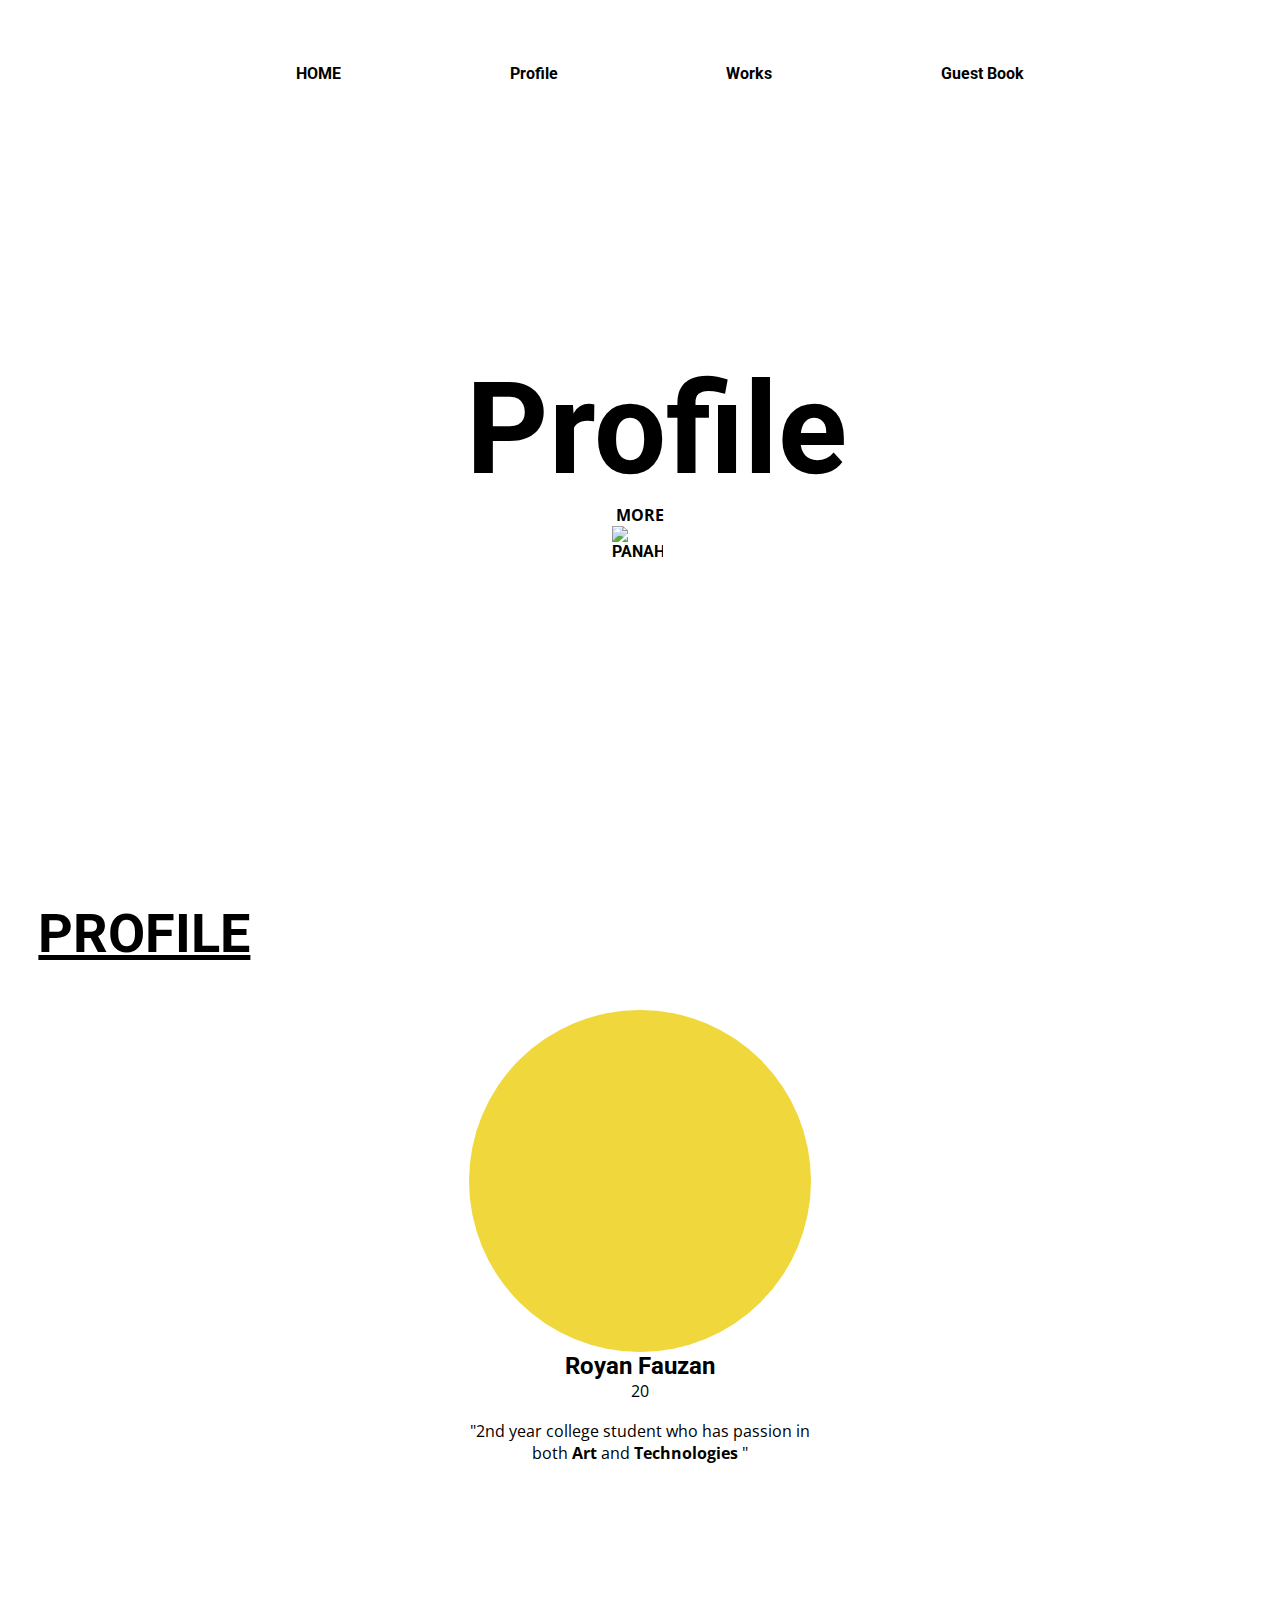
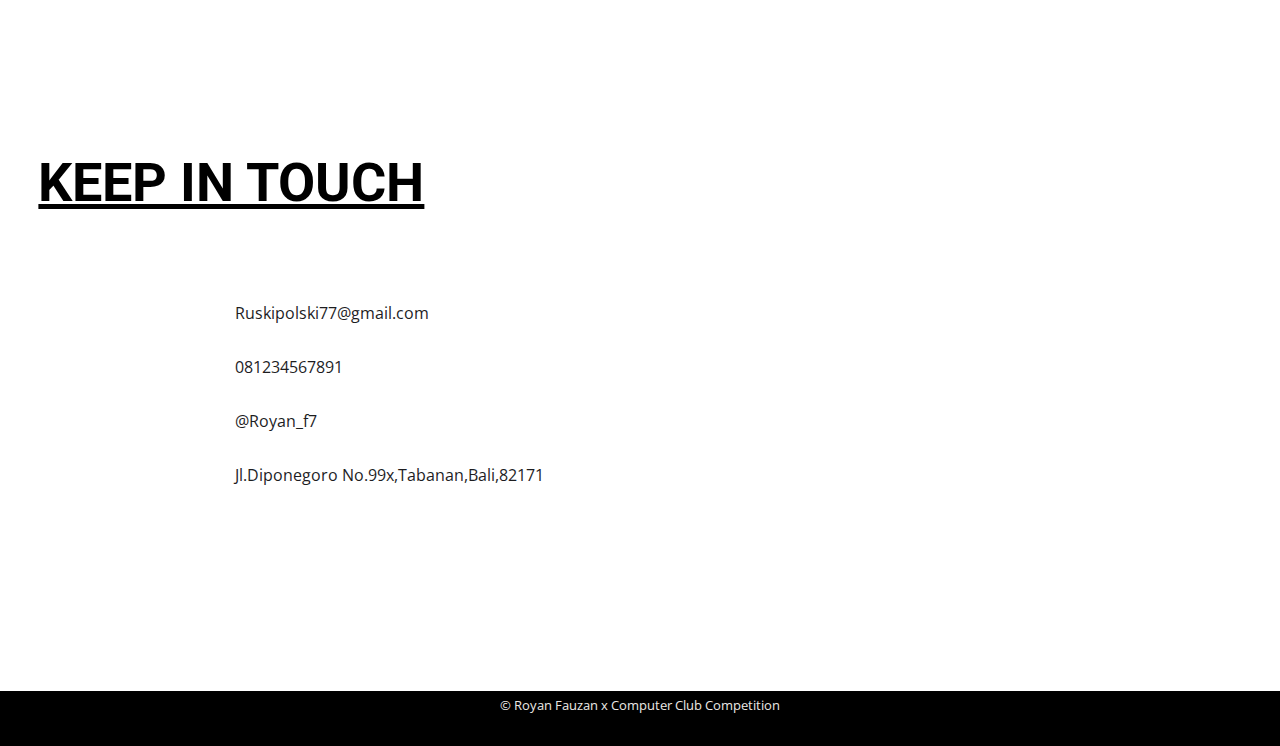
==== profile.html @ be72da80 "glide berhasil" ====
<!DOCTYPE html>
<html lang="en">
<head>
    <meta charset="UTF-8">
    <meta name="viewport" content="width=device-width, initial-scale=1.0">
    <link rel="stylesheet" href="css/style.css">
    <link href="https://fonts.googleapis.com/css2?family=Open+Sans:ital,wght@0,400;0,800;1,300;1,400;1,800&family=Roboto:ital,wght@0,400;0,900;1,900&display=swap" rel="stylesheet">
    <title>Royan Fauzan</title>
    <script src="https://cdnjs.cloudflare.com/ajax/libs/gsap/3.6.0/gsap.min.js"></script>
    <script src="https://cdnjs.cloudflare.com/ajax/libs/gsap/3.5.1/ScrollTrigger.min.js"></script>
</head>
<body>
    <nav class="navbar flex tengah-hor tengah-ver" id="navbar">
        <ul class="nav-items flex tengah-hor tengah-ver">
            <li> <a href="index.html">HOME</a> </li>
            <li> <a href="profile.html">Profile</a></li>
            <li><a href="works.php">Works</a></li>
            <li><a href="#">Guest Book</a></li>
        </ul>
    </nav>
    <div class="blok1-sub">
        <div class="inner-blok50">
            <!-- <div class="wrapper">
                <h1>I</h1>
                <h1>'M</h1>
            </div> -->
            <h1>&nbsp;Profile</h1>
        </div>
        <!-- <div class="inner-blok40">
            <p>Digital Painter &nbsp;</p>
            <p>& &nbsp;</p>
            <p>Web Designer</p>
        </div> -->
        <div class="inner-blok10 flex tengah-hor">
            <a href="#id_profile" class="tombol-next flex">
                <p>&nbsp;MORE&nbsp;</p>
                <img src="image/icon/panah.png" alt="PANAH"> 
            </a>
        </div>
    </div>
    
    <div class="blok2" id="id_profile">
        <div class="judul">
            <h2>PROFILE</h2>
        </div>
        
        <div class="penengah profile-box tengah-vertical">
            
            <div class="profile flex tengah-hor">
                
                <div class="foto flex tengah-hor tengah-ver">
                    <img src="image/portofolio/foto.jpg" alt="">
                </div>
                <div class="tulisan">
                    <h3>Royan Fauzan</h3>
                    <p>20</p>
                    <br>
                    <p >"2nd year college student who has passion in both <b>Art</b> and <b>Technologies</b> "</p>
                </div>
            </div>
        </div>
    </div>
    
    <!-- <div class="blok3 flex tengah-hor">
        <div class="judul2 flex tengah-ver tengah-hor res-hor">
            <h2> MY WORKS </h2>
        </div>
        <div class="pemisah">
            
        </div>
        <div class="porto">
            <div class="bungkus flex tengah-hor tengah-ver">
                <div class="inner-b1">
                    <div class="inner-b80 flex tengah-hor tengah-ver">
                        <img src="image/portofolio/1.jpg" alt="Face">
                    </div>
                    <div class="inner-b20 res-hor2">
                        <img src="image/portofolio/5.jpg" alt="Horor">
                    </div>
                </div>
                <div class="inner-b2 flex ver-spacing">
                    <div class="inner-b30 flex tengah-hor tengah-ver" >
                        <img src="image/portofolio/2.jpg" alt="Web 1">
                        <img src="image/portofolio/3.jpg" alt="Web 2">
                        <img src="image/portofolio/4.jpg" alt="Thug">
                    </div>
                </div>
            </div>
        </div>
    </div> -->
    
    <div class="blok4">
        <div class="judul">
            <h2>
                KEEP IN TOUCH
            </h2>
        </div>
            <div class="bung-kontak flex">
                <div class="kontak">
                    <div class="isi-kontak">
                        <div class="ikon flex tengah-ver tengah-hor">
                            <img src="image/icon/at.svg" alt="">
                        </div>
                        <p>Ruskipolski77@gmail.com</p>
                    </div>
                    <div class="isi-kontak">
                        <div class="ikon flex tengah-ver tengah-hor">
                            <img src="image/icon/whatsapp.svg" alt="">
                        </div>
                        <p>081234567891</p>
                    </div>
                    <div class="isi-kontak">
                        <div class="ikon  flex tengah-ver tengah-hor">
                            <img src="image/icon/instagram.svg" alt="">
                        </div>
                        <p>@Royan_f7</p>
                    </div>
                    <div class="isi-kontak">
                        <div class="ikon flex tengah-ver tengah-hor">
                            <img src="image/icon/envelope.svg" alt="">
                        </div>
                        <p>Jl.Diponegoro No.99x,Tabanan,Bali,82171</p>
                    </div>
                </div>
                <div class="map ">
                    <iframe src="https://www.google.com/maps/embed?pb=!1m18!1m12!1m3!1d3945.6243199111345!2d115.13846011433488!3d-8.535803788858345!2m3!1f0!2f0!3f0!3m2!1i1024!2i768!4f13.1!3m3!1m2!1s0x2dd23a553ccfbf65%3A0xcdda98f877d77ba9!2sJl.%20Tukad%20Yeh%20Nusa%2C%20Banjar%20Anyar%2C%20Kec.%20Kediri%2C%20Kabupaten%20Tabanan%2C%20Bali%2082121!5e0!3m2!1sid!2sid!4v1611989633627!5m2!1sid!2sid" width="300" height="230" margin-top="20" frameborder="0" style="border:0;" allowfullscreen="" aria-hidden="false" tabindex="0"></iframe>
                </div>
                
            </div>
    </div>
    <div class="copyr">
        <p>&copy; Royan Fauzan x Computer Club Competition</p>
    </div>
    <!-- <footer>
        
    </footer> -->

    <script src="./js/main.js"></script>
</body>
</html>
---- css/style.css ----
/* RESETTER START */

/* http://meyerweb.com/eric/tools/css/reset/ 
   v2.0 | 20110126
   License: none (public domain)
*/

/* html, body, div, span, applet, object, iframe,
h1, h2, h3, h4, h5, h6, p, blockquote, pre,
a, abbr, acronym, address, big, cite, code,
del, dfn, em, img, ins, kbd, q, s, samp,
small, strike, strong, sub, sup, tt, var,
b, u, i, center,
dl, dt, dd, ol, ul, li,
fieldset, form, label, legend,
table, caption, tbody, tfoot, thead, tr, th, td,
article, aside, canvas, details, embed, 
figure, figcaption, footer, header, hgroup, 
menu, nav, output, ruby, section, summary,
time, mark, audio, video {
	margin: 0;
	padding: 0;
	border: 0;
	font-size: 100%;
	font: inherit;
	vertical-align: baseline;
} */
/* HTML5 display-role reset for older browsers */
/* article, aside, details, figcaption, figure, 
footer, header, hgroup, menu, nav, section {
	display: block;
}
body {
	line-height: 1;
}
ol, ul {
	list-style: none;
}
blockquote, q {
	quotes: none;
}
blockquote:before, blockquote:after,
q:before, q:after {
	content: '';
	content: none;
}
table {
	border-collapse: collapse;
	border-spacing: 0;
} */

/* RESETTER END */

body{
    margin: 0;
    padding: 0;
    overflow-x: hidden;
    display: flex;
    flex-direction: column;
}


/* TEXT RELATED */

h1{
    font-family: 'Roboto', sans-serif;
    font-size: 10vw;
    font-weight: bolder;
    margin: 0;
    padding: 0;
}

h2{
    font-family: 'Roboto', sans-serif;
    font-weight: bolder;
    margin: 0;
    padding: 0;
}

h3{
    font-family: 'Roboto', sans-serif;
    font-weight: bolder;
    margin: 0;
    padding: 0;
}

p{
    font-family: 'Open Sans', sans-serif;
    margin: 0;
    padding: 0;
}


/* flex famili */
.flex{
    display: flex;
    flex-wrap: wrap;
}

.tengah-ver{
    align-items: center;
}

.tengah-hor{
    justify-content: center;
}

.ver-spacing{
    flex-direction: column;
    justify-content: space-evenly;
}

/* NAVBAR */


.navbar{
    width: 100%;
    height: 16vh;
    left: 0;
    top: 0;
    position: sticky;
    background-color: white;
    /* box-shadow: 0px 5px 10px rgba(0, 0, 0, 0.103); */
    transition: 0.8s;
    z-index: 999;
}

.nav-items{
    width: 70%;
    height: 80%;
    /* background-color: royalblue; */
    justify-content: space-around;
}

.nav-items li{
    list-style: none;
}

.nav-items li a{
    text-decoration: none;
    color: black;
    font-family: 'Roboto', sans-serif;
    font-weight: bold;
}

.nav-items li a:hover{
    text-decoration: underline;
    color: black;
}

.nav-items li a:visited{
    text-decoration: none;
    color: black;
}

/* BLOK */

.blok1{
    width: 100vw;
    height: 100vh;
    background-image: url(../image/background/background.png);
    background-position: center;
    background-repeat: no-repeat;
    background-size: contain;
}

.blok1-sub{
    width: 100vw;
    height: 80vh;
    background-image: url(../image/background/background.png);
    background-position: bottom -20% right;
    background-repeat: no-repeat;
    background-size: contain;
}

.blok2{
    width: 100vw;
    height: 90vh;
    padding-top: 3%;
    
}

.blok3{
    width: 100vw;
    height: 80vh;
    background-color: #f0d73c;
    margin-bottom: 5vh;
}

.blok4{
    width: 100vw;
    height: 60vh;
    padding-top: 3%;
    background-image: url(../image/background/Bg2.png);
    background-position: bottom;
    background-repeat: no-repeat;
}

footer{
    width: 100vw;
    height: auto;
    background-color: rgb(24, 24, 24);
    color: whitesmoke;
    text-align: center;
}

footer p{
    padding: 5px;
    font-size: 0.8em;
}

.inner-blok50{
    width: 100vw;
    height: 50%;
    display: flex;
    align-items: flex-end;
    justify-content: center;
}

.wrapper{
    display: flex;
    align-items: flex-end;
}

.wrapper h1{
    font-size: 10vw;
    color: rgb(255, 255, 255);
    -webkit-text-stroke-width: 1.5px;
    -webkit-text-stroke-color: rgb(88, 88, 88);
}

.wrapper h1:nth-child(2){
    font-size: 8vw;
}

.inner-blok40{
    width: 100vw;
    height: 40%;
    display: flex;
    justify-content: center;
}

.inner-blok40 p{
    padding-top: 2%;
}

.inner-blok10{
    width: 100vw;
    height: 10%;
}

.pemisah{
    height: auto;
    width: auto;
}

/* TOMBOL NEXT */

.tombol-next{
    font-family: 'Roboto';
    font-weight: bolder;
    flex-direction: column;
}



a:link{
    text-decoration: none;
    color: black;
}

a:visited{
    text-decoration: none;
    color: black;
}

.tombol-next img{
    width: 51px;
}

.tombol-next p{
    margin: 0;
    padding: 0;
}

.tombol-next p:hover{
    background-color: rgb(56, 54, 54);
    color: whitesmoke;
    margin: 0;
    padding: 0;
}

/* PROFILE */

.penengah{
    display: flex;
    flex-wrap: wrap;
    width: 100vw;
    height: auto;
    justify-content: center;
}

.judul{
    height: 10%;
    width: 90%;
    /* text-align: right; */
    margin-bottom: 3vh;
    margin-left: 3vw;
}



.judul h2{
    font-size: 3.4em;
    text-decoration: underline;
    padding-right: 9vw;
}

#luar-tentang{
    /* background-color: black; */
    width: 100%;
}

#jud-tentang{
    text-align: center;
    text-decoration: none;
    padding-right: 0;
}

.tentang{
    width: 90vw;
    height: auto;
}



.kotak-tulisan{
    width: 60vw;
    align-content: center;
}

.kotak-tulisan  p{
    max-width: 100%;
    margin: 0;
    text-align: center;
}

.profile{
    width: 40vh;
    height: auto;
}

.foto{
    width: 38vh;
    height: 38vh;
    border-radius: 100%;
    background-color: #f0d73c;
}

.foto img{
    max-width: 98%;
    border-radius: inherit;
}

.tulisan{
    width: 100%;
    text-align: center;
}



.tulisan h3{
    font-size: 1.5em;
}

/* PORTOFOLIO */

.judul2{
    width: 30%;
    color: whitesmoke;
    
}

.judul2 h2{
    font-size: 3.4em;
    text-decoration: underline;
    text-decoration-color: whitesmoke;
}

.porto{
    width: 68%;
    height: 60%;
}

.bungkus{
    height: 100%;
    width: auto;
}

.inner-b1{
    height: 60vh;
    width: 60vh;
}

.inner-b1 img{
    max-width: 25vh;
    margin-left: 2vw;
    border-radius: 5%;
}


.inner-b80{
    height: 70%;
}

.inner-b80 img{
    max-width: 90%;
    
}

.inner-b2{
    width: 30vh;
    height: 60vh;
}

.inner-b30{
    height: 100%;
}

.inner-b30 img{
    max-width: 80%;
    margin-left: 2vw;
    border-radius: 5%;
}




/* KONTAK */

.bung-kontak{
    width: auto;
    height: 40vh;
    justify-content: space-around;
    padding-right: 3vw;
    overflow: hidden;
}

.kontak{
    height: auto;
    width: 40vw;
    
    overflow: hidden;
    padding-top: 6vh;
}

.isi-kontak{
    display: flex;
    height: 6vh;
    width: 100%;
    
    overflow: hidden;
    text-align: left;
    align-items: center;
}


.isi-kontak p{
    text-align: left;
    padding-left: 2vw;
    padding-right: 2vw;
    color: #1d1d1f;
}

.ikon{
    height: 100%;
    width: 20%;
}

.ikon img{
    max-width: 30px;
    max-height: 30px;
}

.map{
    margin-top: 20px;
    min-height: 300px;
}

.copyr{
    height: 5vh;
    background-color: black;
    text-align: center;
    color: rgb(235, 232, 229);
    padding: 5px;
    font-size: 0.8em;
}

.testismon{
    height: 60vh;
}

.glide__bullets{
    position: static;
}



@media (max-width: 1078px){


    .tengah-vertical{
        display: flex;
        flex-direction: column;
        justify-content: center;
        align-items: center;
    }

    h1{
        font-size: 8em;
    }

    .wrapper h1{
        font-size: 8em;
    }

    .wrapper h1:nth-child(2){
        font-size: 6.73em;
    }

    .pemisah{
        width: 100%;
    }

    .judul2{
        width: 100%;
        padding-left: 5%;
        margin-top: 3%;
    }

    .res-hor{
        justify-content: left;
    }

    .blok3{
        height: auto;
        padding-bottom: 3vh;
    }

    .kontak{
        width: 50vw;
    }
    .blok4{
        height: auto;
        }

    .bung-kontak{
        overflow: visible;
        height: auto;
    }

    .blok1-sub{
        background-position: bottom;
    }

}


@media (max-width: 950px){

    .tengah-vertical{
        display: flex;
        flex-direction: column;
        justify-content: center;
        align-items: center;
    }

    .blok4{
        height: auto;
        }
    
        .bung-kontak{
            overflow: visible;
            height: auto;
        }

        .blok1-sub{
            background-position: bottom;
        }

}

@media (max-width: 855px){
    
    h1{
        font-size: 6.9em;
    }

    .wrapper h1{
        font-size: 6.9em;
    }

    .wrapper h1:nth-child(2){
        font-size: 5.5em;
    }
    .judul{
        margin-bottom: 3%;
    }

    .judul2{
        margin-bottom: 3%;
    }

    .judul h2{
        font-size: 2.8em;
        right: 5%;
    }
    .judul2 h2{
        font-size: 2.8em;
        right: 5%;
    }

    .blok3{
        height: auto;
        padding-bottom: 3vh;
    }
    .blok4{
    height: auto;
    }
    .kontak{
        width: 60vw;
    }

    .bungkus{
        padding-top: 3%;
    }

    .inner-b1{
        height: auto;
    }
    
    .inner-b1 img{
        max-width: 60vh;
    }
    
    
    .inner-b80{
        height: 70%;
    }
    
    .inner-b80 img{
        max-width: 90%;
        
    }
    
    .inner-b2{
        width: 60vh;
        height: auto;
    }
    
    .inner-b20 img{
        max-width: 90%;
        max-height: 90%;
        margin-top: 4%;
    }

    .inner-b30{
        width: 60vh;
        height: auto;
    }

    .inner-b30 img{
        max-width: 90%;
        margin-top: 4%;
    }

    .res-hor2{
        display: flex;
        justify-content: center;
    }

    .bung-kontak{
        overflow: visible;
        height: auto;
    }
    
    .kontak{

        padding-top: 3vh;
    }

    .nav-items{
        width: 80%;
        padding-inline-start: 0;
    }

    .blok1-sub{
        background-position: bottom;
    }
}

@media screen and (max-width: 650px){
    .judul{
        margin-bottom: 8%;
    }

    .judul h2{
        font-size: 2.2em;
        right: 8%;
    }

    .tombol-next{
        right: 45%;
    }

    .kontak{
        width: 80vw;
    }

    .inner-b80 img{
        max-width: 250px;
    }
    .inner-b20 img{
        max-width: 250px;
        max-height: 30vh;
    }

    .inner-b30 img{
        max-width: 250px;
    }
    .blok4{
        height: auto;
    }

    .bung-kontak{
        overflow: visible;
        height: auto;
    }

    .kontak{

        padding-top: 3vh;
    }

    .nav-items{
        width: 85%;
        padding-inline-start: 0;
    }

    .blok1-sub{
        background-position: bottom;
    }
}

@media screen and (max-width: 415px){
    h1{
        font-size: 5em;
    }

    .wrapper h1{
        font-size: 5em;
    }

    .wrapper h1:nth-child(2){
        font-size: 3.7em;
    }

    .kontak{
        width: 95vw;
    }
    .blok4{
        height: auto;
    }

    .bung-kontak{
        overflow: visible;
        height: auto;
    }

    .kontak{

        padding-top: 3vh;
    }

    .nav-items{
        width: 90%;
        padding-inline-start: 0;
    }

    .blok1-sub{
        background-position: bottom;
    }
}
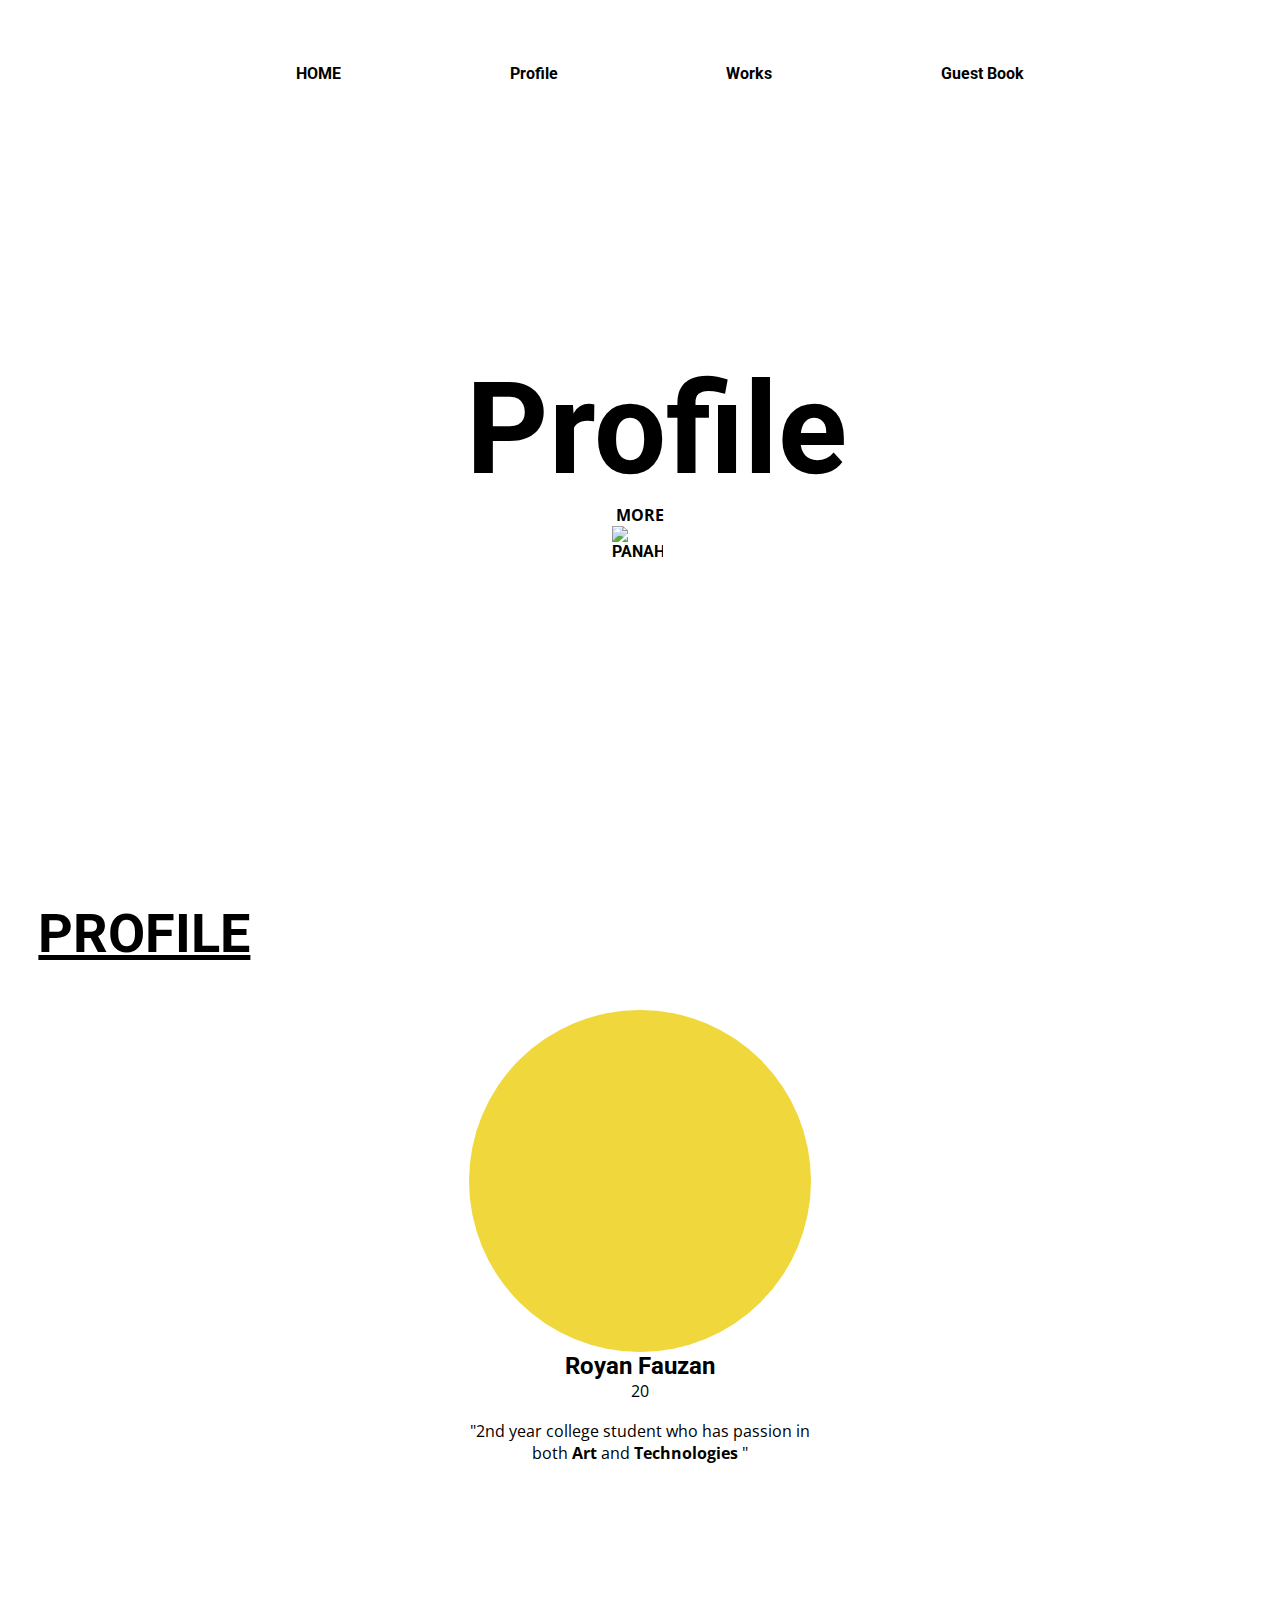
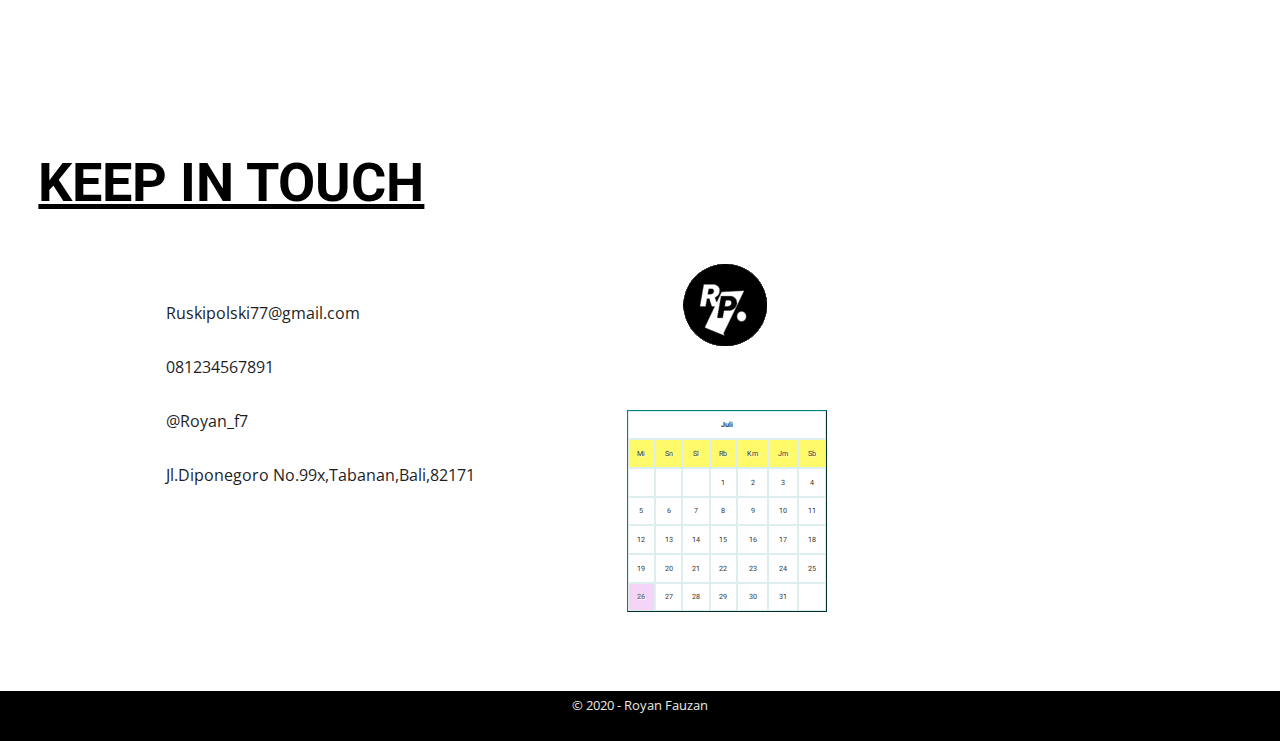
==== commit 33957a38: "tambah logo & kalender" ====
--- a/profile.html
+++ b/profile.html
@@ -15,7 +15,7 @@
             <li> <a href="index.html">HOME</a> </li>
             <li> <a href="profile.html">Profile</a></li>
             <li><a href="works.php">Works</a></li>
-            <li><a href="#">Guest Book</a></li>
+            <li><a href="listtamu.php">Guest Book</a></li>
         </ul>
     </nav>
     <div class="blok1-sub">
@@ -122,6 +122,10 @@
                         <p>Jl.Diponegoro No.99x,Tabanan,Bali,82171</p>
                     </div>
                 </div>
+                <div class="special-item flex tengah-ver tengah-hor">
+                    <img src="./image/icon/logo100.gif" alt="">
+                        <script src="./js/kalender.js"></script>   
+                </div>
                 <div class="map ">
                     <iframe src="https://www.google.com/maps/embed?pb=!1m18!1m12!1m3!1d3945.6243199111345!2d115.13846011433488!3d-8.535803788858345!2m3!1f0!2f0!3f0!3m2!1i1024!2i768!4f13.1!3m3!1m2!1s0x2dd23a553ccfbf65%3A0xcdda98f877d77ba9!2sJl.%20Tukad%20Yeh%20Nusa%2C%20Banjar%20Anyar%2C%20Kec.%20Kediri%2C%20Kabupaten%20Tabanan%2C%20Bali%2082121!5e0!3m2!1sid!2sid!4v1611989633627!5m2!1sid!2sid" width="300" height="230" margin-top="20" frameborder="0" style="border:0;" allowfullscreen="" aria-hidden="false" tabindex="0"></iframe>
                 </div>
@@ -129,7 +133,7 @@
             </div>
     </div>
     <div class="copyr">
-        <p>&copy; Royan Fauzan x Computer Club Competition</p>
+        <p>&copy; 2020 - Royan Fauzan</p>
     </div>
     <!-- <footer>
         
--- a/css/style.css
+++ b/css/style.css
@@ -51,743 +51,963 @@
 
 /* RESETTER END */
 
-body{
-    margin: 0;
-    padding: 0;
-    overflow-x: hidden;
+html {
+  scroll-behavior: smooth;
+}
+
+body {
+  margin: 0;
+  padding: 0;
+  overflow-x: hidden;
+  display: flex;
+  flex-direction: column;
+}
+
+/* TEXT RELATED */
+
+h1 {
+  font-family: "Roboto", sans-serif;
+  font-size: 10vw;
+  font-weight: bolder;
+  margin: 0;
+  padding: 0;
+}
+
+h2 {
+  font-family: "Roboto", sans-serif;
+  font-weight: bolder;
+  margin: 0;
+  padding: 0;
+}
+
+h3 {
+  font-family: "Roboto", sans-serif;
+  font-weight: bolder;
+  margin: 0;
+  padding: 0;
+}
+
+p {
+  font-family: "Open Sans", sans-serif;
+  margin: 0;
+  padding: 0;
+}
+
+/* flex famili */
+.flex {
+  display: flex;
+  flex-wrap: wrap;
+}
+
+.tengah-ver {
+  align-items: center;
+}
+
+.tengah-hor {
+  justify-content: center;
+}
+
+.ver-spacing {
+  flex-direction: column;
+  justify-content: space-evenly;
+}
+
+/* NAVBAR */
+
+.navbar {
+  width: 100vw;
+  height: 16vh;
+  left: 0;
+  top: 0;
+  position: sticky;
+  background-color: white;
+  /* box-shadow: 0px 5px 10px rgba(0, 0, 0, 0.103); */
+  transition: 0.8s;
+  z-index: 999;
+}
+
+.nav-items {
+  width: 70%;
+  height: 80%;
+  /* background-color: royalblue; */
+  justify-content: space-around;
+}
+
+.nav-items li {
+  list-style: none;
+}
+
+.nav-items li a {
+  text-decoration: none;
+  color: black;
+  font-family: "Roboto", sans-serif;
+  font-weight: bold;
+}
+
+.nav-items li a:hover {
+  text-decoration: underline;
+  color: black;
+}
+
+.nav-items li a:visited {
+  text-decoration: none;
+  color: black;
+}
+
+/* BLOK */
+
+.blok1 {
+  width: 100vw;
+  height: 100vh;
+  background-image: url(../image/background/background.png);
+  background-position: center;
+  background-repeat: no-repeat;
+  background-size: contain;
+}
+
+.blok1-sub {
+  width: 100vw;
+  height: 80vh;
+  background-image: url(../image/background/background.png);
+  background-position: bottom -17% right;
+  background-repeat: no-repeat;
+  background-size: contain;
+}
+
+.blok2 {
+  width: 100vw;
+  height: 90vh;
+  padding-top: 3%;
+}
+
+#luar-tabel {
+  height: auto;
+  min-height: 70vh;
+  padding-bottom: 10vh;
+}
+
+.blok3 {
+  width: 100vw;
+  height: 93vh;
+  background-color: #f0d73c;
+}
+
+.blok4 {
+  width: 100vw;
+  height: 60vh;
+  padding-top: 3%;
+  background-image: url(../image/background/Bg2.png);
+  background-position: bottom;
+  background-repeat: no-repeat;
+}
+
+footer {
+  width: 100vw;
+  height: auto;
+  background-color: rgb(24, 24, 24);
+  color: whitesmoke;
+  text-align: center;
+}
+
+footer p {
+  padding: 5px;
+  font-size: 0.8em;
+}
+
+.blok-testi {
+  width: 100vw;
+  height: 50vh;
+  background-color: rgb(56, 54, 54);
+  color: whitesmoke;
+}
+
+.blok-testi h2 {
+  margin-top: 2vh;
+  margin-bottom: 1vh;
+}
+
+.inner-blok50 {
+  width: 100vw;
+  height: 50%;
+  display: flex;
+  align-items: flex-end;
+  justify-content: center;
+}
+
+.wrapper {
+  display: flex;
+  align-items: flex-end;
+}
+
+.wrapper h1 {
+  font-size: 10vw;
+  color: rgb(255, 255, 255);
+  -webkit-text-stroke-width: 1.5px;
+  -webkit-text-stroke-color: rgb(88, 88, 88);
+}
+
+.wrapper h1:nth-child(2) {
+  font-size: 8vw;
+}
+
+.inner-blok40 {
+  width: 100vw;
+  height: 40%;
+  display: flex;
+  justify-content: center;
+}
+
+.inner-blok40 p {
+  padding-top: 2%;
+}
+
+.inner-blok10 {
+  width: 100vw;
+  height: 10%;
+}
+
+.pemisah {
+  height: auto;
+  width: auto;
+}
+
+/* TOMBOL NEXT */
+
+.tombol-next {
+  font-family: "Roboto";
+  font-weight: bolder;
+  flex-direction: column;
+}
+
+a:link {
+  text-decoration: none;
+  color: black;
+}
+
+a:visited {
+  text-decoration: none;
+  color: black;
+}
+
+.tombol-next img {
+  width: 51px;
+}
+
+.tombol-next p {
+  margin: 0;
+  padding: 0;
+}
+
+.tombol-next p:hover {
+  background-color: rgb(56, 54, 54);
+  color: whitesmoke;
+  margin: 0;
+  padding: 0;
+}
+
+/* PROFILE */
+
+.penengah {
+  display: flex;
+  flex-wrap: wrap;
+  width: 100vw;
+  height: auto;
+  justify-content: center;
+}
+
+.judul {
+  height: 10%;
+  width: 90%;
+  /* text-align: right; */
+  margin-bottom: 3vh;
+  margin-left: 3vw;
+}
+
+.judul h2 {
+  font-size: 3.4em;
+  text-decoration: underline;
+  padding-right: 9vw;
+}
+
+#luar-tentang {
+  /* background-color: black; */
+  width: 100%;
+}
+
+#jud-tentang {
+  text-align: center;
+  text-decoration: none;
+  padding-right: 0;
+}
+
+.jud-testi h2 {
+  width: 100vw;
+  font-size: 3.4em;
+  text-decoration: underline;
+  padding: 0;
+  text-align: center;
+}
+
+.tentang {
+  width: 90vw;
+  height: auto;
+}
+
+.kotak-tulisan {
+  width: 60vw;
+  align-content: center;
+}
+
+.kotak-tulisan p {
+  max-width: 100%;
+  margin: 0;
+  text-align: center;
+}
+
+.kotak-tulisan a {
+  border-radius: 4px;
+  background-color: salmon;
+  color: #fff;
+  padding: 3px;
+  text-decoration: none;
+  font-size: 0.8em;
+}
+
+.kotak-tulisan a:hover {
+  background-color: rgb(114, 250, 205);
+  color: rgb(104, 104, 104);
+}
+
+.kotak-inputan {
+  width: 60vw;
+  align-content: center;
+}
+
+.profile {
+  width: 40vh;
+  height: auto;
+}
+
+.foto {
+  width: 38vh;
+  height: 38vh;
+  border-radius: 100%;
+  background-color: #f0d73c;
+}
+
+.foto img {
+  max-width: 98%;
+  border-radius: inherit;
+}
+
+.tulisan {
+  width: 100%;
+  text-align: center;
+}
+
+.tulisan h3 {
+  font-size: 1.5em;
+}
+
+/* PORTOFOLIO */
+
+.judul2 {
+  width: 30%;
+  color: whitesmoke;
+}
+
+.judul2 h2 {
+  font-size: 3.4em;
+  text-decoration: underline;
+  text-decoration-color: whitesmoke;
+}
+
+.porto {
+  width: 68%;
+  height: 60%;
+}
+
+.bungkus {
+  height: 100%;
+  width: auto;
+}
+
+.inner-b1 {
+  height: 60vh;
+  width: 60vh;
+}
+
+.inner-b1 img {
+  max-width: 25vh;
+  margin-left: 2vw;
+  border-radius: 5%;
+}
+
+.inner-b80 {
+  height: 70%;
+}
+
+.inner-b80 img {
+  max-width: 90%;
+}
+
+.inner-b2 {
+  width: 30vh;
+  height: 60vh;
+}
+
+.inner-b30 {
+  height: 100%;
+}
+
+.inner-b30 img {
+  max-width: 80%;
+  margin-left: 2vw;
+  border-radius: 5%;
+}
+
+/* KONTAK */
+
+.bung-kontak {
+  width: auto;
+  height: 45vh;
+  justify-content: space-around;
+  padding-right: 3vw;
+  overflow: hidden;
+}
+
+.kontak {
+  height: auto;
+  width: 40vw;
+
+  overflow: hidden;
+  padding-top: 6vh;
+}
+
+.isi-kontak {
+  display: flex;
+  height: 6vh;
+  width: 100%;
+
+  overflow: hidden;
+  text-align: left;
+  align-items: center;
+}
+
+.isi-kontak p {
+  text-align: left;
+  padding-left: 2vw;
+  padding-right: 2vw;
+  color: #1d1d1f;
+}
+
+.ikon {
+  height: 100%;
+  width: 20%;
+}
+
+.ikon img {
+  max-width: 30px;
+  max-height: 30px;
+}
+
+.map {
+  margin-top: 20px;
+  min-height: 300px;
+}
+
+.copyr {
+  width: 100vw;
+  height: 5vh;
+  background-color: black;
+  text-align: center;
+  color: rgb(235, 232, 229);
+  padding: 0;
+  padding-top: 5px;
+  font-size: 0.8em;
+  overflow: hidden;
+}
+
+.bung-testi {
+  height: 30vh;
+  width: 80%;
+}
+
+.testismon {
+  height: 90%;
+}
+
+.glide__bullets {
+  position: relative;
+  left: 3%;
+  bottom: 0;
+}
+
+.glide__arrows {
+  position: relative;
+  margin-top: 3vh;
+}
+
+.gambar {
+  width: 100%;
+  height: 100%;
+}
+
+.gambar img {
+  width: 100%;
+  border-radius: 3%;
+}
+
+/* TABEL DATA */
+
+.kotak-tulisan table {
+  border: solid 1px #ddeeee;
+  border-collapse: collapse;
+  border-spacing: 0;
+  width: 90%;
+  margin: 10px auto 3px auto;
+  font-family: "Open Sans", sans-serif;
+}
+table thead th {
+  background-color: #f5d5f7;
+  border: solid 1px #dcc6dd;
+  color: #817e80;
+  padding: 3px;
+  text-align: center;
+  text-shadow: 1px 1px 1px rgb(247, 235, 242);
+  text-decoration: none;
+}
+table tbody td {
+  border: solid 1px #ddeeee;
+  color: #333;
+  padding: 5px;
+  text-shadow: 1px 1px 1px #fff;
+}
+table a {
+  background-color: salmon;
+  color: #fff;
+  padding: 3px;
+  text-decoration: none;
+  font-size: 0.8em;
+}
+
+/* TESTIMONI */
+
+form {
+  font-family: "roboto", sans-serif;
+}
+
+label {
+  margin-top: 10px;
+  padding-inline-start: 3vw;
+  float: left;
+  text-align: left;
+  width: 100%;
+  font-weight: bold;
+  color: rgb(89, 95, 95);
+}
+input {
+  padding: 6px;
+  width: 90%;
+  box-sizing: border-box;
+  background: #ffffff;
+  border: 1px solid rgb(244, 251, 252);
+  outline-color: salmon;
+  border-radius: 15px;
+}
+
+#input-testi {
+  height: 8vh;
+}
+
+.base {
+  width: 80%;
+  height: auto;
+  padding: 20px;
+  margin-left: auto;
+  margin-right: auto;
+  background: #f7dcee;
+  border-radius: 15px;
+}
+
+.btn-simpan {
+  font-family: "roboto", sans-serif;
+  background-color: salmon;
+  color: #fff;
+  padding: 10px;
+  text-decoration: none;
+  font-size: 12px;
+  border: 0px;
+  margin-top: 20px;
+  min-width: 10vw;
+  border-radius: 15px;
+}
+
+.btn-simpan:hover {
+  background-color: rgb(114, 250, 205);
+  color: rgb(104, 104, 104);
+}
+
+/* SPECIAL Item */
+.special-item {
+  flex-wrap: wrap;
+  align-items: center;
+  width: 200px;
+  height: 100%;
+  /* background-color: teal; */
+  margin: 0;
+  padding: 0;
+}
+
+#jjj {
+  background-color: white;
+  position: relative;
+  font-size: 0.45em;
+  left: 0;
+  bottom: -1px;
+  width: 100%;
+  height: 50%;
+  border-color: teal;
+  font-family: "roboto", sans-serif;
+}
+
+.isi-special {
+  height: 300px;
+  width: 200px;
+}
+
+.isi-special img {
+  max-width: 100px;
+  max-height: 100px;
+}
+
+.isi-special table {
+  border: solid 1px #ddeeee;
+  border-collapse: collapse;
+  border-spacing: 0;
+  max-width: 150px;
+  margin: 10px auto 10px auto;
+  font-family: "Open Sans", sans-serif;
+  font-size: 0.5em;
+}
+
+@media (max-width: 1078px) {
+  .tengah-vertical {
     display: flex;
     flex-direction: column;
-}
-
-
-/* TEXT RELATED */
-
-h1{
-    font-family: 'Roboto', sans-serif;
-    font-size: 10vw;
-    font-weight: bolder;
-    margin: 0;
-    padding: 0;
-}
-
-h2{
-    font-family: 'Roboto', sans-serif;
-    font-weight: bolder;
-    margin: 0;
-    padding: 0;
-}
-
-h3{
-    font-family: 'Roboto', sans-serif;
-    font-weight: bolder;
-    margin: 0;
-    padding: 0;
-}
-
-p{
-    font-family: 'Open Sans', sans-serif;
-    margin: 0;
-    padding: 0;
-}
-
-
-/* flex famili */
-.flex{
+    justify-content: center;
+    align-items: center;
+  }
+
+  h1 {
+    font-size: 8em;
+  }
+
+  .wrapper h1 {
+    font-size: 8em;
+  }
+
+  .wrapper h1:nth-child(2) {
+    font-size: 6.73em;
+  }
+
+  .pemisah {
+    width: 100%;
+  }
+
+  .judul2 {
+    width: 100%;
+    padding-left: 5%;
+    margin-top: 3%;
+  }
+
+  .res-hor {
+    justify-content: left;
+  }
+
+  .blok3 {
+    min-height: 50vh;
+    padding-bottom: 3vh;
+  }
+
+  .kontak {
+    width: 50vw;
+  }
+  .blok4 {
+    height: auto;
+  }
+
+  .bung-kontak {
+    overflow: visible;
+    height: auto;
+  }
+
+  .blok1-sub {
+    background-position: bottom;
+  }
+}
+
+@media (max-width: 950px) {
+  .tengah-vertical {
     display: flex;
-    flex-wrap: wrap;
-}
-
-.tengah-ver{
+    flex-direction: column;
+    justify-content: center;
     align-items: center;
-}
-
-.tengah-hor{
-    justify-content: center;
-}
-
-.ver-spacing{
-    flex-direction: column;
-    justify-content: space-evenly;
-}
-
-/* NAVBAR */
-
-
-.navbar{
-    width: 100%;
-    height: 16vh;
-    left: 0;
-    top: 0;
-    position: sticky;
-    background-color: white;
-    /* box-shadow: 0px 5px 10px rgba(0, 0, 0, 0.103); */
-    transition: 0.8s;
-    z-index: 999;
-}
-
-.nav-items{
-    width: 70%;
-    height: 80%;
-    /* background-color: royalblue; */
-    justify-content: space-around;
-}
-
-.nav-items li{
-    list-style: none;
-}
-
-.nav-items li a{
-    text-decoration: none;
-    color: black;
-    font-family: 'Roboto', sans-serif;
-    font-weight: bold;
-}
-
-.nav-items li a:hover{
-    text-decoration: underline;
-    color: black;
-}
-
-.nav-items li a:visited{
-    text-decoration: none;
-    color: black;
-}
-
-/* BLOK */
-
-.blok1{
-    width: 100vw;
-    height: 100vh;
-    background-image: url(../image/background/background.png);
-    background-position: center;
-    background-repeat: no-repeat;
-    background-size: contain;
-}
-
-.blok1-sub{
-    width: 100vw;
-    height: 80vh;
-    background-image: url(../image/background/background.png);
-    background-position: bottom -20% right;
-    background-repeat: no-repeat;
-    background-size: contain;
-}
-
-.blok2{
-    width: 100vw;
-    height: 90vh;
+  }
+
+  .blok4 {
+    height: auto;
+  }
+
+  .bung-kontak {
+    overflow: visible;
+    height: auto;
+  }
+
+  .blok1-sub {
+    background-position: bottom;
+  }
+  .glide__bullets {
+    left: 30%;
+  }
+}
+
+@media (max-width: 855px) {
+  h1 {
+    font-size: 6.9em;
+  }
+
+  .wrapper h1 {
+    font-size: 6.9em;
+  }
+
+  .wrapper h1:nth-child(2) {
+    font-size: 5.5em;
+  }
+  .judul {
+    margin-bottom: 3%;
+  }
+
+  .judul2 {
+    margin-bottom: 3%;
+  }
+
+  .judul h2 {
+    font-size: 2.8em;
+    right: 5%;
+  }
+  .judul2 h2 {
+    font-size: 2.8em;
+    right: 5%;
+  }
+
+  .jud-testi h2 {
+    font-size: 2.8em;
+  }
+
+  .blok3 {
+    height: auto;
+    padding-bottom: 3vh;
+  }
+  .blok4 {
+    height: auto;
+  }
+  .kontak {
+    width: 60vw;
+  }
+
+  .bungkus {
     padding-top: 3%;
-    
-}
-
-.blok3{
-    width: 100vw;
-    height: 80vh;
-    background-color: #f0d73c;
-    margin-bottom: 5vh;
-}
-
-.blok4{
-    width: 100vw;
-    height: 60vh;
-    padding-top: 3%;
-    background-image: url(../image/background/Bg2.png);
-    background-position: bottom;
-    background-repeat: no-repeat;
-}
-
-footer{
-    width: 100vw;
-    height: auto;
-    background-color: rgb(24, 24, 24);
-    color: whitesmoke;
-    text-align: center;
-}
-
-footer p{
-    padding: 5px;
-    font-size: 0.8em;
-}
-
-.inner-blok50{
-    width: 100vw;
-    height: 50%;
-    display: flex;
-    align-items: flex-end;
-    justify-content: center;
-}
-
-.wrapper{
-    display: flex;
-    align-items: flex-end;
-}
-
-.wrapper h1{
-    font-size: 10vw;
-    color: rgb(255, 255, 255);
-    -webkit-text-stroke-width: 1.5px;
-    -webkit-text-stroke-color: rgb(88, 88, 88);
-}
-
-.wrapper h1:nth-child(2){
-    font-size: 8vw;
-}
-
-.inner-blok40{
-    width: 100vw;
-    height: 40%;
+  }
+
+  .inner-b1 {
+    height: auto;
+  }
+
+  .inner-b1 img {
+    max-width: 60vh;
+  }
+
+  .inner-b80 {
+    height: 70%;
+  }
+
+  .inner-b80 img {
+    max-width: 90%;
+  }
+
+  .inner-b2 {
+    width: 60vh;
+    height: auto;
+  }
+
+  .inner-b20 img {
+    max-width: 90%;
+    max-height: 90%;
+    margin-top: 4%;
+  }
+
+  .inner-b30 {
+    width: 60vh;
+    height: auto;
+  }
+
+  .inner-b30 img {
+    max-width: 90%;
+    margin-top: 4%;
+  }
+
+  .res-hor2 {
     display: flex;
     justify-content: center;
-}
-
-.inner-blok40 p{
-    padding-top: 2%;
-}
-
-.inner-blok10{
-    width: 100vw;
-    height: 10%;
-}
-
-.pemisah{
-    height: auto;
-    width: auto;
-}
-
-/* TOMBOL NEXT */
-
-.tombol-next{
-    font-family: 'Roboto';
-    font-weight: bolder;
-    flex-direction: column;
-}
-
-
-
-a:link{
-    text-decoration: none;
-    color: black;
-}
-
-a:visited{
-    text-decoration: none;
-    color: black;
-}
-
-.tombol-next img{
-    width: 51px;
-}
-
-.tombol-next p{
-    margin: 0;
-    padding: 0;
-}
-
-.tombol-next p:hover{
-    background-color: rgb(56, 54, 54);
-    color: whitesmoke;
-    margin: 0;
-    padding: 0;
-}
-
-/* PROFILE */
-
-.penengah{
-    display: flex;
-    flex-wrap: wrap;
-    width: 100vw;
-    height: auto;
-    justify-content: center;
-}
-
-.judul{
-    height: 10%;
+  }
+
+  .bung-kontak {
+    overflow: visible;
+    height: auto;
+  }
+
+  .kontak {
+    padding-top: 3vh;
+  }
+
+  .nav-items {
+    width: 80%;
+    padding-inline-start: 0;
+  }
+
+  .blok1-sub {
+    background-position: bottom;
+  }
+}
+
+@media screen and (max-width: 650px) {
+  .judul {
+    margin-bottom: 8%;
+  }
+
+  .judul h2 {
+    font-size: 2.2em;
+    right: 8%;
+  }
+
+  .jud-testi h2 {
+    font-size: 2.2em;
+  }
+
+  .tombol-next {
+    right: 45%;
+  }
+
+  .kontak {
+    width: 80vw;
+    height: auto;
+  }
+
+  .inner-b80 img {
+    max-width: 250px;
+  }
+  .inner-b20 img {
+    max-width: 250px;
+    max-height: 30vh;
+  }
+
+  .inner-b30 img {
+    max-width: 250px;
+  }
+  .blok4 {
+    height: auto;
+  }
+
+  .bung-kontak {
+    overflow: visible;
+    height: auto;
+  }
+
+  .kontak {
+    padding-top: 3vh;
+  }
+
+  .nav-items {
+    width: 85%;
+    padding-inline-start: 0;
+  }
+
+  .blok1-sub {
+    background-position: bottom;
+  }
+
+  .porto {
+    width: 80%;
+    height: 75%;
+  }
+
+  .glide__bullets {
+    left: 20%;
+    bottom: unset;
+  }
+
+  .blok-testi {
+    height: 40vh;
+  }
+
+  .bung-testi {
+    height: 20vh;
+    width: 80%;
+  }
+
+  .kotak-tulisan {
+    width: 80vw;
+  }
+
+  .kotak-tulisan p {
+    max-width: 85%;
+  }
+
+  .special-item{
+    margin-top: 2vh;
+  }
+}
+
+@media screen and (max-width: 415px) {
+  h1 {
+    font-size: 5em;
+  }
+
+  .wrapper h1 {
+    font-size: 5em;
+  }
+
+  .wrapper h1:nth-child(2) {
+    font-size: 3.7em;
+  }
+
+  .kontak {
+    width: 95vw;
+  }
+  .blok4 {
+    height: auto;
+  }
+
+  .bung-kontak {
+    overflow: visible;
+    height: auto;
+  }
+
+  .kontak {
+    padding-top: 3vh;
+  }
+
+  .nav-items {
     width: 90%;
-    /* text-align: right; */
-    margin-bottom: 3vh;
-    margin-left: 3vw;
-}
-
-
-
-.judul h2{
-    font-size: 3.4em;
-    text-decoration: underline;
-    padding-right: 9vw;
-}
-
-#luar-tentang{
-    /* background-color: black; */
-    width: 100%;
-}
-
-#jud-tentang{
-    text-align: center;
-    text-decoration: none;
-    padding-right: 0;
-}
-
-.tentang{
-    width: 90vw;
-    height: auto;
-}
-
-
-
-.kotak-tulisan{
-    width: 60vw;
-    align-content: center;
-}
-
-.kotak-tulisan  p{
-    max-width: 100%;
-    margin: 0;
-    text-align: center;
-}
-
-.profile{
-    width: 40vh;
-    height: auto;
-}
-
-.foto{
-    width: 38vh;
-    height: 38vh;
-    border-radius: 100%;
-    background-color: #f0d73c;
-}
-
-.foto img{
-    max-width: 98%;
-    border-radius: inherit;
-}
-
-.tulisan{
-    width: 100%;
-    text-align: center;
-}
-
-
-
-.tulisan h3{
-    font-size: 1.5em;
-}
-
-/* PORTOFOLIO */
-
-.judul2{
-    width: 30%;
-    color: whitesmoke;
-    
-}
-
-.judul2 h2{
-    font-size: 3.4em;
-    text-decoration: underline;
-    text-decoration-color: whitesmoke;
-}
-
-.porto{
-    width: 68%;
-    height: 60%;
-}
-
-.bungkus{
-    height: 100%;
-    width: auto;
-}
-
-.inner-b1{
-    height: 60vh;
-    width: 60vh;
-}
-
-.inner-b1 img{
-    max-width: 25vh;
-    margin-left: 2vw;
-    border-radius: 5%;
-}
-
-
-.inner-b80{
-    height: 70%;
-}
-
-.inner-b80 img{
-    max-width: 90%;
-    
-}
-
-.inner-b2{
-    width: 30vh;
-    height: 60vh;
-}
-
-.inner-b30{
-    height: 100%;
-}
-
-.inner-b30 img{
-    max-width: 80%;
-    margin-left: 2vw;
-    border-radius: 5%;
-}
-
-
-
-
-/* KONTAK */
-
-.bung-kontak{
-    width: auto;
-    height: 40vh;
-    justify-content: space-around;
-    padding-right: 3vw;
-    overflow: hidden;
-}
-
-.kontak{
-    height: auto;
-    width: 40vw;
-    
-    overflow: hidden;
-    padding-top: 6vh;
-}
-
-.isi-kontak{
-    display: flex;
-    height: 6vh;
-    width: 100%;
-    
-    overflow: hidden;
-    text-align: left;
-    align-items: center;
-}
-
-
-.isi-kontak p{
-    text-align: left;
-    padding-left: 2vw;
-    padding-right: 2vw;
-    color: #1d1d1f;
-}
-
-.ikon{
-    height: 100%;
-    width: 20%;
-}
-
-.ikon img{
-    max-width: 30px;
-    max-height: 30px;
-}
-
-.map{
-    margin-top: 20px;
-    min-height: 300px;
-}
-
-.copyr{
-    height: 5vh;
-    background-color: black;
-    text-align: center;
-    color: rgb(235, 232, 229);
-    padding: 5px;
-    font-size: 0.8em;
-}
-
-.testismon{
-    height: 60vh;
-}
-
-.glide__bullets{
-    position: static;
-}
-
-
-
-@media (max-width: 1078px){
-
-
-    .tengah-vertical{
-        display: flex;
-        flex-direction: column;
-        justify-content: center;
-        align-items: center;
-    }
-
-    h1{
-        font-size: 8em;
-    }
-
-    .wrapper h1{
-        font-size: 8em;
-    }
-
-    .wrapper h1:nth-child(2){
-        font-size: 6.73em;
-    }
-
-    .pemisah{
-        width: 100%;
-    }
-
-    .judul2{
-        width: 100%;
-        padding-left: 5%;
-        margin-top: 3%;
-    }
-
-    .res-hor{
-        justify-content: left;
-    }
-
-    .blok3{
-        height: auto;
-        padding-bottom: 3vh;
-    }
-
-    .kontak{
-        width: 50vw;
-    }
-    .blok4{
-        height: auto;
-        }
-
-    .bung-kontak{
-        overflow: visible;
-        height: auto;
-    }
-
-    .blok1-sub{
-        background-position: bottom;
-    }
-
-}
-
-
-@media (max-width: 950px){
-
-    .tengah-vertical{
-        display: flex;
-        flex-direction: column;
-        justify-content: center;
-        align-items: center;
-    }
-
-    .blok4{
-        height: auto;
-        }
-    
-        .bung-kontak{
-            overflow: visible;
-            height: auto;
-        }
-
-        .blok1-sub{
-            background-position: bottom;
-        }
-
-}
-
-@media (max-width: 855px){
-    
-    h1{
-        font-size: 6.9em;
-    }
-
-    .wrapper h1{
-        font-size: 6.9em;
-    }
-
-    .wrapper h1:nth-child(2){
-        font-size: 5.5em;
-    }
-    .judul{
-        margin-bottom: 3%;
-    }
-
-    .judul2{
-        margin-bottom: 3%;
-    }
-
-    .judul h2{
-        font-size: 2.8em;
-        right: 5%;
-    }
-    .judul2 h2{
-        font-size: 2.8em;
-        right: 5%;
-    }
-
-    .blok3{
-        height: auto;
-        padding-bottom: 3vh;
-    }
-    .blok4{
-    height: auto;
-    }
-    .kontak{
-        width: 60vw;
-    }
-
-    .bungkus{
-        padding-top: 3%;
-    }
-
-    .inner-b1{
-        height: auto;
-    }
-    
-    .inner-b1 img{
-        max-width: 60vh;
-    }
-    
-    
-    .inner-b80{
-        height: 70%;
-    }
-    
-    .inner-b80 img{
-        max-width: 90%;
-        
-    }
-    
-    .inner-b2{
-        width: 60vh;
-        height: auto;
-    }
-    
-    .inner-b20 img{
-        max-width: 90%;
-        max-height: 90%;
-        margin-top: 4%;
-    }
-
-    .inner-b30{
-        width: 60vh;
-        height: auto;
-    }
-
-    .inner-b30 img{
-        max-width: 90%;
-        margin-top: 4%;
-    }
-
-    .res-hor2{
-        display: flex;
-        justify-content: center;
-    }
-
-    .bung-kontak{
-        overflow: visible;
-        height: auto;
-    }
-    
-    .kontak{
-
-        padding-top: 3vh;
-    }
-
-    .nav-items{
-        width: 80%;
-        padding-inline-start: 0;
-    }
-
-    .blok1-sub{
-        background-position: bottom;
-    }
-}
-
-@media screen and (max-width: 650px){
-    .judul{
-        margin-bottom: 8%;
-    }
-
-    .judul h2{
-        font-size: 2.2em;
-        right: 8%;
-    }
-
-    .tombol-next{
-        right: 45%;
-    }
-
-    .kontak{
-        width: 80vw;
-    }
-
-    .inner-b80 img{
-        max-width: 250px;
-    }
-    .inner-b20 img{
-        max-width: 250px;
-        max-height: 30vh;
-    }
-
-    .inner-b30 img{
-        max-width: 250px;
-    }
-    .blok4{
-        height: auto;
-    }
-
-    .bung-kontak{
-        overflow: visible;
-        height: auto;
-    }
-
-    .kontak{
-
-        padding-top: 3vh;
-    }
-
-    .nav-items{
-        width: 85%;
-        padding-inline-start: 0;
-    }
-
-    .blok1-sub{
-        background-position: bottom;
-    }
-}
-
-@media screen and (max-width: 415px){
-    h1{
-        font-size: 5em;
-    }
-
-    .wrapper h1{
-        font-size: 5em;
-    }
-
-    .wrapper h1:nth-child(2){
-        font-size: 3.7em;
-    }
-
-    .kontak{
-        width: 95vw;
-    }
-    .blok4{
-        height: auto;
-    }
-
-    .bung-kontak{
-        overflow: visible;
-        height: auto;
-    }
-
-    .kontak{
-
-        padding-top: 3vh;
-    }
-
-    .nav-items{
-        width: 90%;
-        padding-inline-start: 0;
-    }
-
-    .blok1-sub{
-        background-position: bottom;
-    }
-}+    padding-inline-start: 0;
+  }
+
+  .blok1-sub {
+    background-position: bottom;
+  }
+
+  .glide__bullets {
+    left: 15%;
+  }
+}
